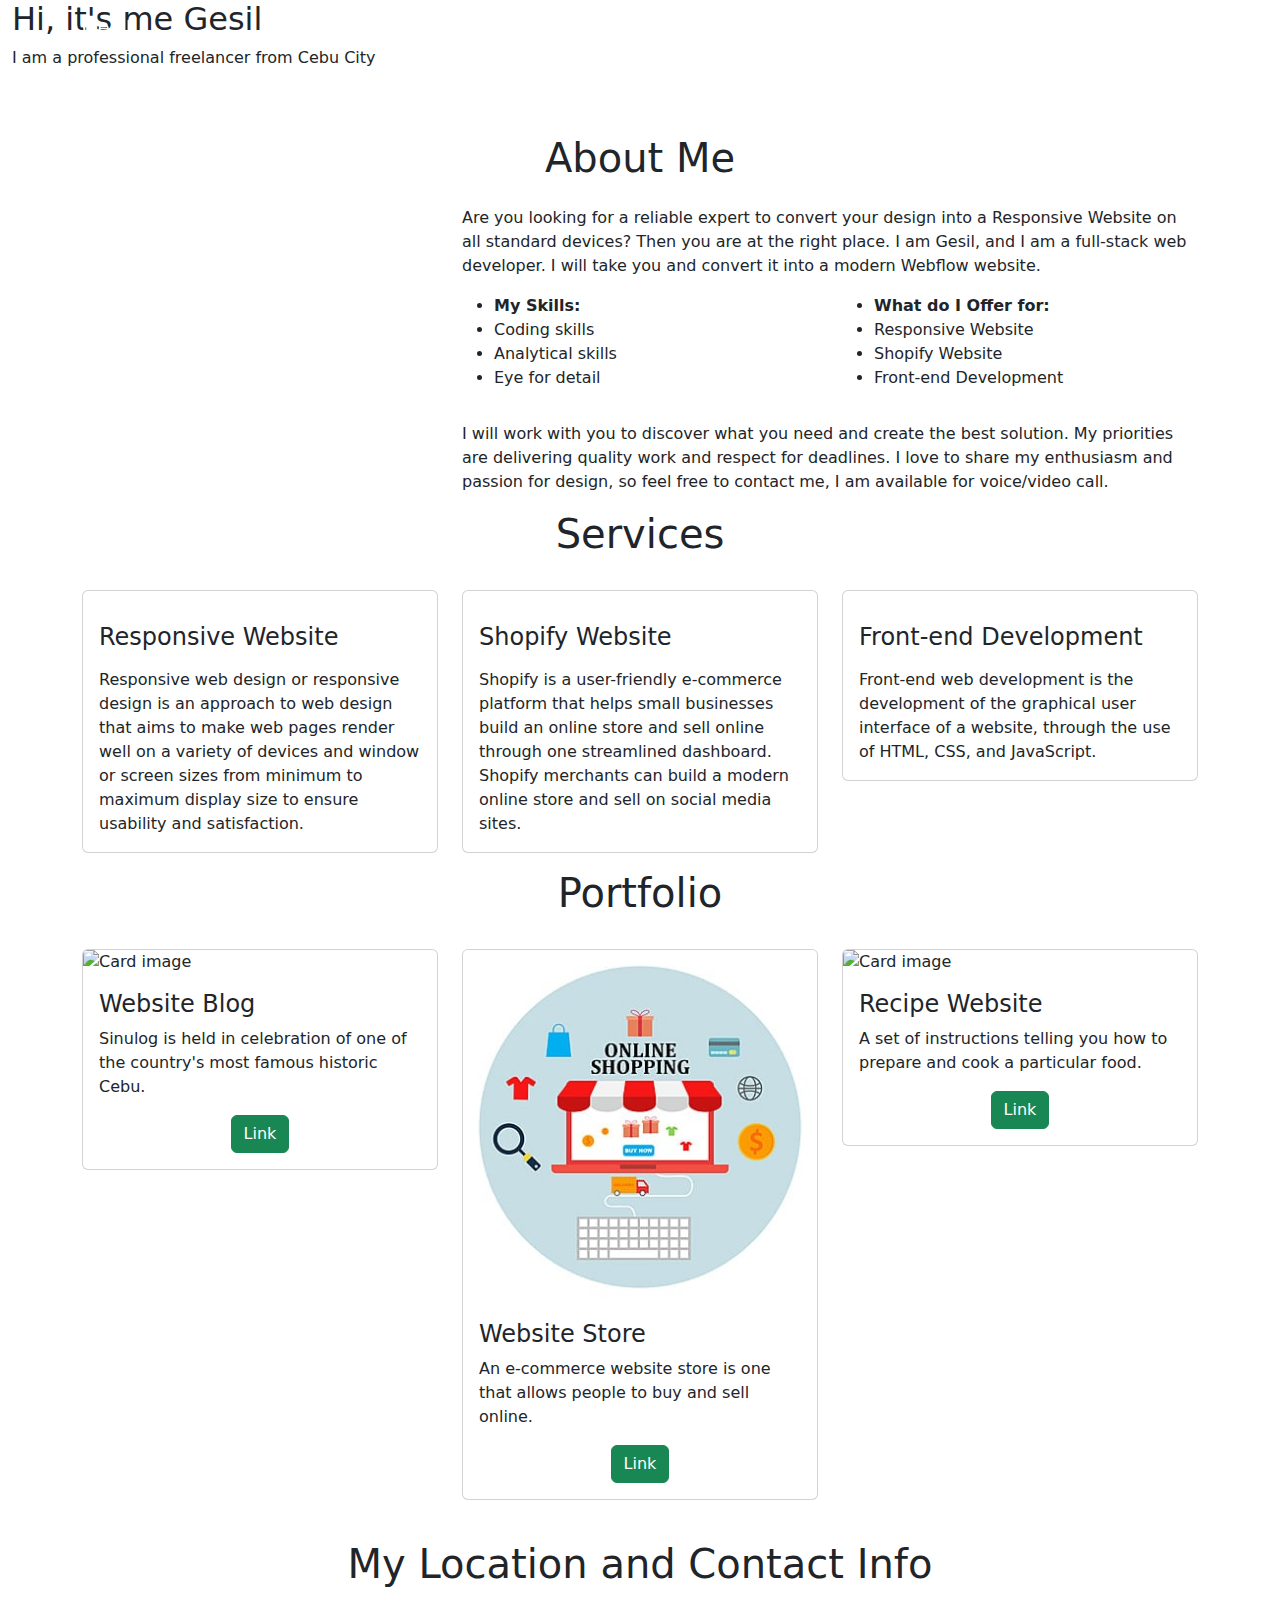
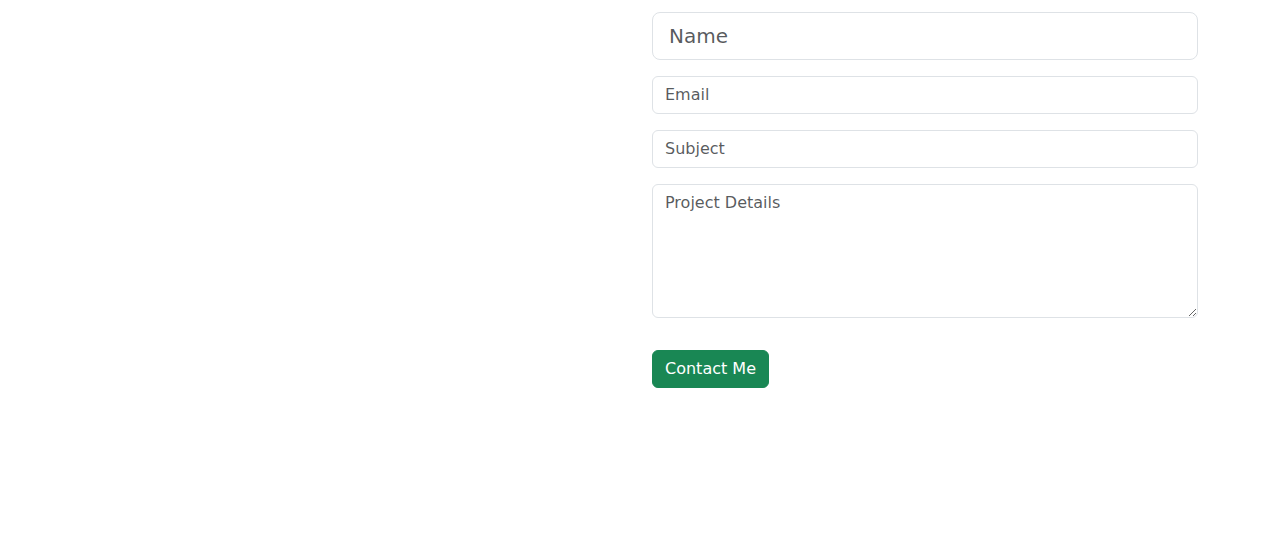
==== index.html @ 76d9db73 "<fixing portfolio section>" ====
<!DOCTYPE html>
<html lang="en">
<head>
  <title>Portfolio Website-Gesil</title>
  <meta charset="utf-8">
  <meta name="viewport" content="width=device-width, initial-scale=1">
  <!-- linking css file -->
  <link rel="stylesheet" href="portfolio_style.css">
  <!-- bootstrap CDN -->
  <link href="https://cdn.jsdelivr.net/npm/bootstrap@5.1.3/dist/css/bootstrap.min.css" rel="stylesheet">
  <script src="https://cdn.jsdelivr.net/npm/bootstrap@5.1.3/dist/js/bootstrap.bundle.min.js"></script>
  <!-- font awesome -->
  <script src="https://kit.fontawesome.com/31149d48b0.js" crossorigin="anonymous"></script>
</head>

<body>
    <!-- navbar -->
    <nav class="navbar navbar-expand-lg fixed-top navbar-dark navbarScroll">
        <div class="container">
            <a class="navbar-brand" href="#">Gesil</a>
            <button class="navbar-toggler" type="button" data-bs-toggle="collapse" data-bs-target="#navbarSupportedContent" aria-controls="navbarSupportedContent" aria-expanded="false" aria-label="Toggle navigation">
                <span class="navbar-toggler-icon"></span>
            </button>
            <div class="collapse navbar-collapse" id="navbarSupportedContent">
                <ul class="navbar-nav ms-auto">
                    <li class="nav-item active">
                        <a class="nav-link" href="#home">Home</a>
                    </li>
                    <li class="nav-item">
                        <a class="nav-link" href="#about">About Me</a>
                    </li>
                    <li class="nav-item">
                        <a class="nav-link" href="#services">Services</a>
                    </li>
                    <li class="nav-item">
                        <a class="nav-link" href="#portfolio">Portfolio</a>
                    </li>
                    <li class="nav-item">
                        <a class="nav-link" href="#contact">Contact</a>
                    </li>
                </ul>
                
            </div>
        </div>
    </nav>
    <!-- main banner -->
    <section class="bgimage" id="home">
        <div class="container-fluid">
            <div class="row">
            <div class="col-lg-12 col-md-12 col-sm-12 col-xs-12 hero-text">
                <h2 class="hero_title">Hi, it's me Gesil</h2>
                <p class="hero_desc">I am a professional freelancer from Cebu City</p>
            </div>
            </div>
        </div>
    </section>

    <!-- about section-->
    <section id="about">
        <div class="container mt-4 pt-4">
            <h1 class="text-center">About Me</h1>
            <div class="row mt-4">
                <div class="col-lg-4">
                    <img src="gradpic1.JPG" class= "gradpic1" alt="">
                </div>

                <div class="col-lg-8">
                    <p>  Are you looking for a reliable expert to convert your design into a Responsive Website on all standard devices? Then you are at the right place. I am Gesil, and I am a full-stack web developer. 
                        I will take you and convert it into a modern Webflow website.
                    </p>
                    <div class="row mt-3">
                        <div class="col-md-6">
                            <ul>
                                <b><li>My Skills:</li></b>
                                <li>Coding skills</li>
                                <li>Analytical skills</li>
                                <li>Eye for detail</li>

                            </ul>
                        </div>
                        <div class="col-md-6">
                            <ul>
                                <b><li>What do I Offer for:</li></b>
                                <li>Responsive Website</li>
                                <li>Shopify Website</li>
                                <li>Front-end Development</li>

                            </ul>
                        </div>
                    </div>
                    <div class="row mt-3">
                        <p> I will work with you to discover what you need and create the best solution. My priorities are delivering quality work and respect for deadlines.
                            I love to share my enthusiasm and passion for design, so feel free to contact me, I am available for voice/video call.
                        </p>
                    </div>
                </div>
            </div>
    </section>

    <!-- services section-->
    <section id="services">
        <div class="container">
            <h1 class="text-center">Services</h1>
            <div class="row">
                <div class="col-lg-4 mt-4">
                    <div class="card servicesText">
                        <div class="card-body">
                            <i class="fas servicesIcon fa-clock"></i>
                            <h4 class="card-title mt-3">Responsive Website</h4>
                            <p class="card-text mt-3">Responsive web design or responsive design is an approach to web design that aims to make web pages render well on a variety of devices and window or screen sizes from minimum to maximum display size to ensure usability and satisfaction.
                            </p>
                        </div>
                    </div>  
                </div>
                <div class="col-lg-4 mt-4">
                    <div class="card servicesText">
                        <div class="card-body">
                            <i class='fas servicesIcon fa-layer-group'></i>
                            <h4 class="card-title mt-3">Shopify Website</h4>
                            <p class="card-text mt-3">Shopify is a user-friendly e-commerce platform that helps small businesses build an online store and sell online through one streamlined dashboard. 
                                Shopify merchants can build a modern online store and sell on social media sites.
                            </p>
                        </div>
                    </div>  
                </div>

                <div class="col-lg-4 mt-4">
                    <div class="card servicesText">
                        <div class="card-body">
                            <i class='far servicesIcon fa-check-circle'></i>
                            <h4 class="card-title mt-3">Front-end Development</h4>
                            <p class="card-text mt-3">
                            </p>Front-end web development is the development of the graphical user interface of a website, through the use of HTML, CSS, and JavaScript.
                        </div>
                    </div>  
                </div>
            </div>
        </div>
    </section>

    <!-- portfolio section-->
    <section id="portfolio">
        <div class="container mt-3">
            <h1 class="text-center">Portfolio</h1>
            <div class="row">
                <div class="col-lg-4 mt-4">
                    <div class="card">
                        <img class="card-img-top" src="blogpic.jpg" alt="Card image" style="width:100%">
                        <div class="card-body">
                            <h4 class="card-title">Website Blog</h4>
                            <p class="card-text"> Sinulog is held in celebration of one of the country's most famous historic Cebu.</p>
                            <div class="text-center">
                                <a href="blog.html" class="btn btn-success">Link</a>
                                <a href="blog.html"></a>
                            </div>
                        </div>
                    </div>
                </div>

                <div class="col-lg-4 mt-4">
                    <div class="card portfolioContent">
                        <img class="card-img-top" src="webstore.jpg" alt="Card image" style="width:100%">
                        <div class="card-body">
                            <h4 class="card-title">Website Store</h4>
                            <p class="card-text">An e-commerce website store is one that allows people to buy and sell online.</p>
                            <div class="text-center">
                                <a href="act.html" class="btn btn-success">Link</a>
                                <a href="act.html"></a>
                            </div>
                        </div>
                    </div>
                </div>

                <div class="col-lg-4 mt-4">
                    <div class="card portfolioContent">
                        <img class="card-img-top" src="recipe.jpg" alt="Card image" style="width:100%">
                        <div class="card-body">
                            <h4 class="card-title">Recipe Website</h4>
                            <p class="card-text">A set of instructions telling you how to prepare and cook a particular food.</p>
                            <div class="text-center">
                                <a href="recipe.html" class="btn btn-success">Link</a>
                                <a href="recipe.html"></a>
                            </div>
                        </div>
                    </div>
                </div>
            </div>
            <br>
    </section>

    <!-- contact section-->
    <section id="contact">
        <div class="container mt-3 contactContent">
            <h1 class="text-center">My Location and Contact Info</h1>

            <div class="row mt-4">
                <div class="col-lg-6">
                    <!-- to edit google map goto https://www.embed-map.com type your location, generate html code and copy the html  -->
                    <div style="max-width:100%;overflow:hidden;color:red;width:500px;height:500px;">
                        <div id="embedmap-canvas" style="height:100%; width:100%;max-width:100%;">
                            <iframe style="height:100%;width:100%;border:0;" frameborder="0" src="https://www.google.com/maps/embed/v1/directions?origin=Consolacion,+Cebu,+Philippines&destination=Consolacion,+Cebu,+Philippines&key=AIzaSyBFw0Qbyq9zTFTd-tUY6dZWTgaQzuU17R8">
                            </iframe>
                        </div>
                        <a class="googlemaps-html" href="https://www.embed-map.com" id="get-data-forembedmap">https://www.embed-map.com</a>
                        <style>#embedmap-canvas img{max-width:none!important;background:none!important;font-size: inherit;font-weight:inherit;}
                        </style>
                    </div>
                </div>

                <div class="col-lg-6">
                    <!-- form fields -->
                    <form>
                        <input type="text" class="form-control form-control-lg" placeholder="Name">
                        <input type="email" class="form-control mt-3" placeholder="Email">
                        <input type="text" class="form-control mt-3" placeholder="Subject">
                        <div class="mb-3 mt-3">
                            <textarea class="form-control" rows="5" id="comment" name="text" placeholder="Project Details"></textarea>
                        </div>
                    </form>
                    <button type="button" class="btn btn-success mt-3">Contact Me</button>
                    
                </div>

            </div>
        </div>
    </section>
    <!-- footer section-->
    <footer id="footer">
        <div class="container-fluid">
            <!-- social media icons -->
            <div class="social-icons mt-4">
                <a href="https://www.facebook.com/gesil22" target="_blank"><i class="fab fa-facebook"></i></a>
                <a href="https://www.instagram.com/gesil123/" target="_blank"><i class="fab fa-instagram"></i></a>
                <a href="https://twitter.com/GesilLobiano" target="_blank"><i class="fab fa-twitter"></i></a>
                <a href="https://www.linkedin.com/in/gesil-lobiano-2572661b0/" target="_blank"><i class="fab fa-linkedin"></i></a>
            </div>
        </div>
    </footer>

    <!-- load javascript after loading all html content -->
    <script src="script/script.js"></script>

</body>

</html>
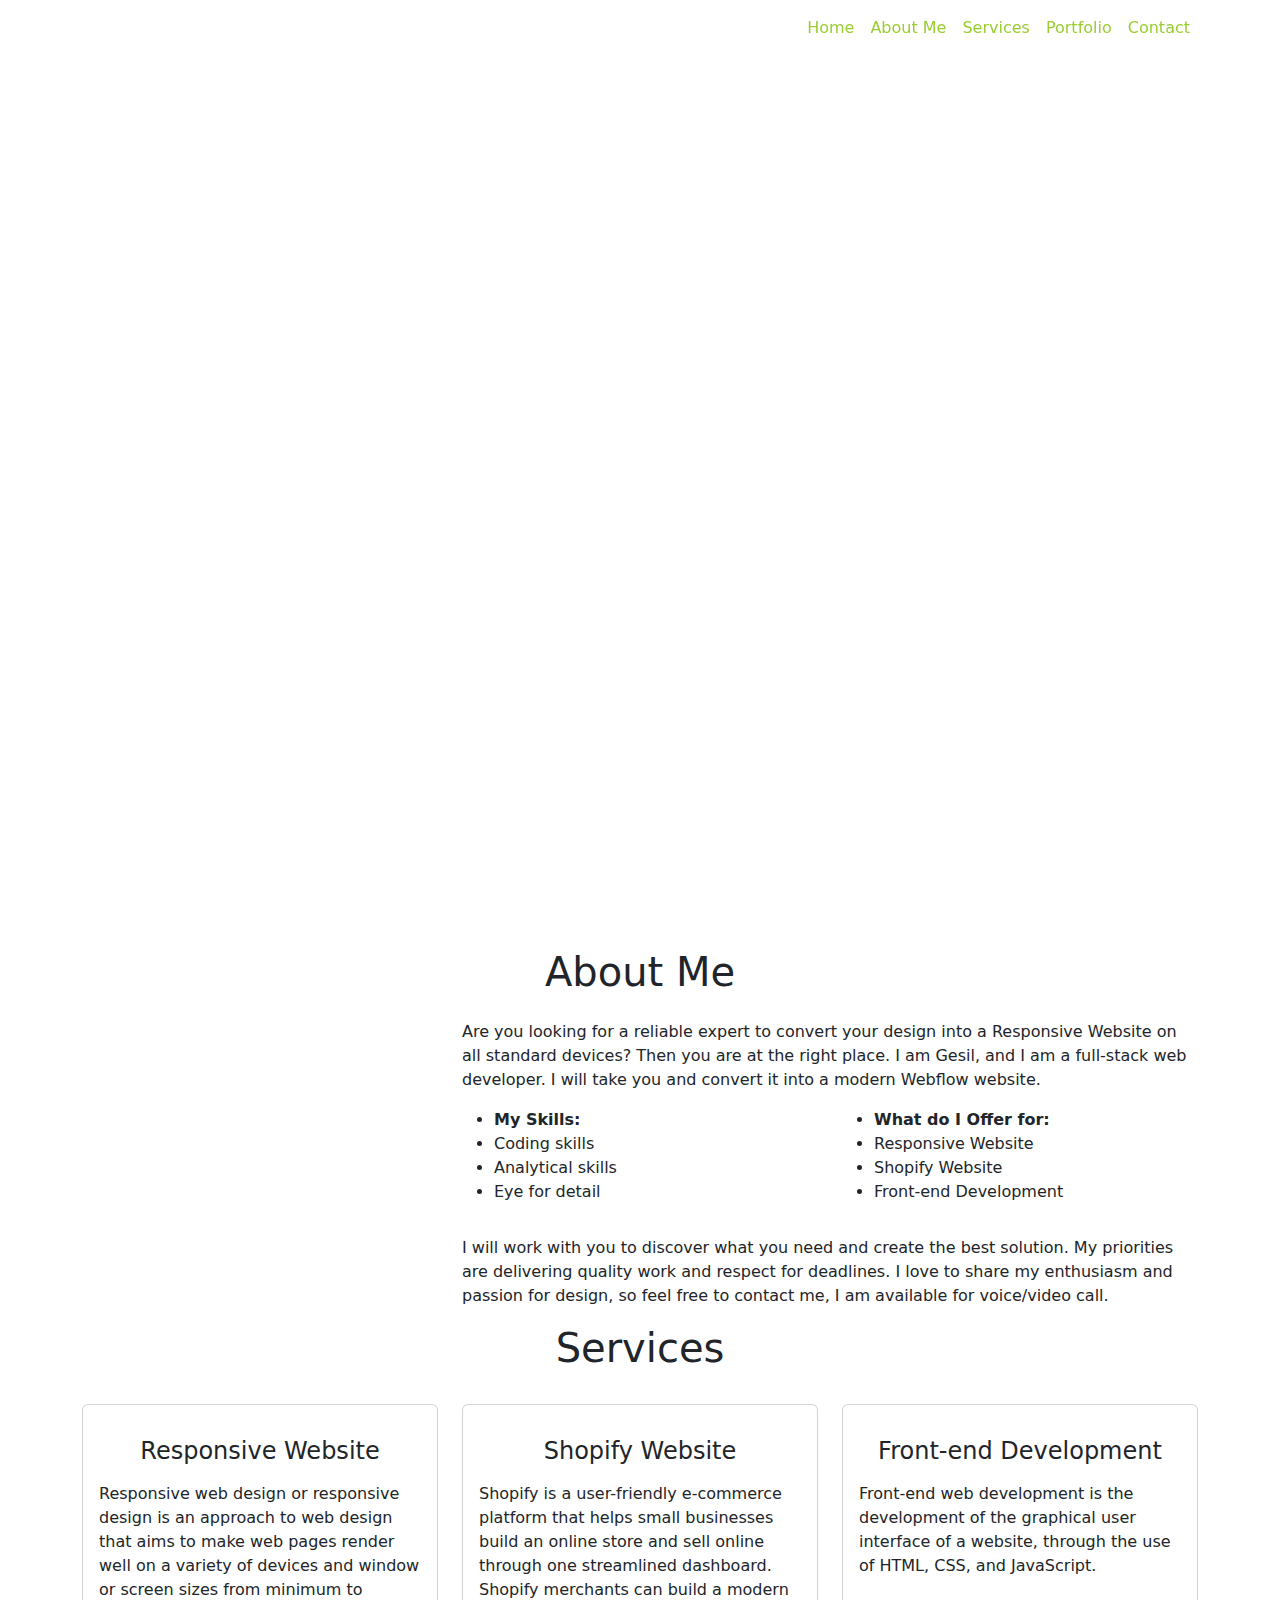
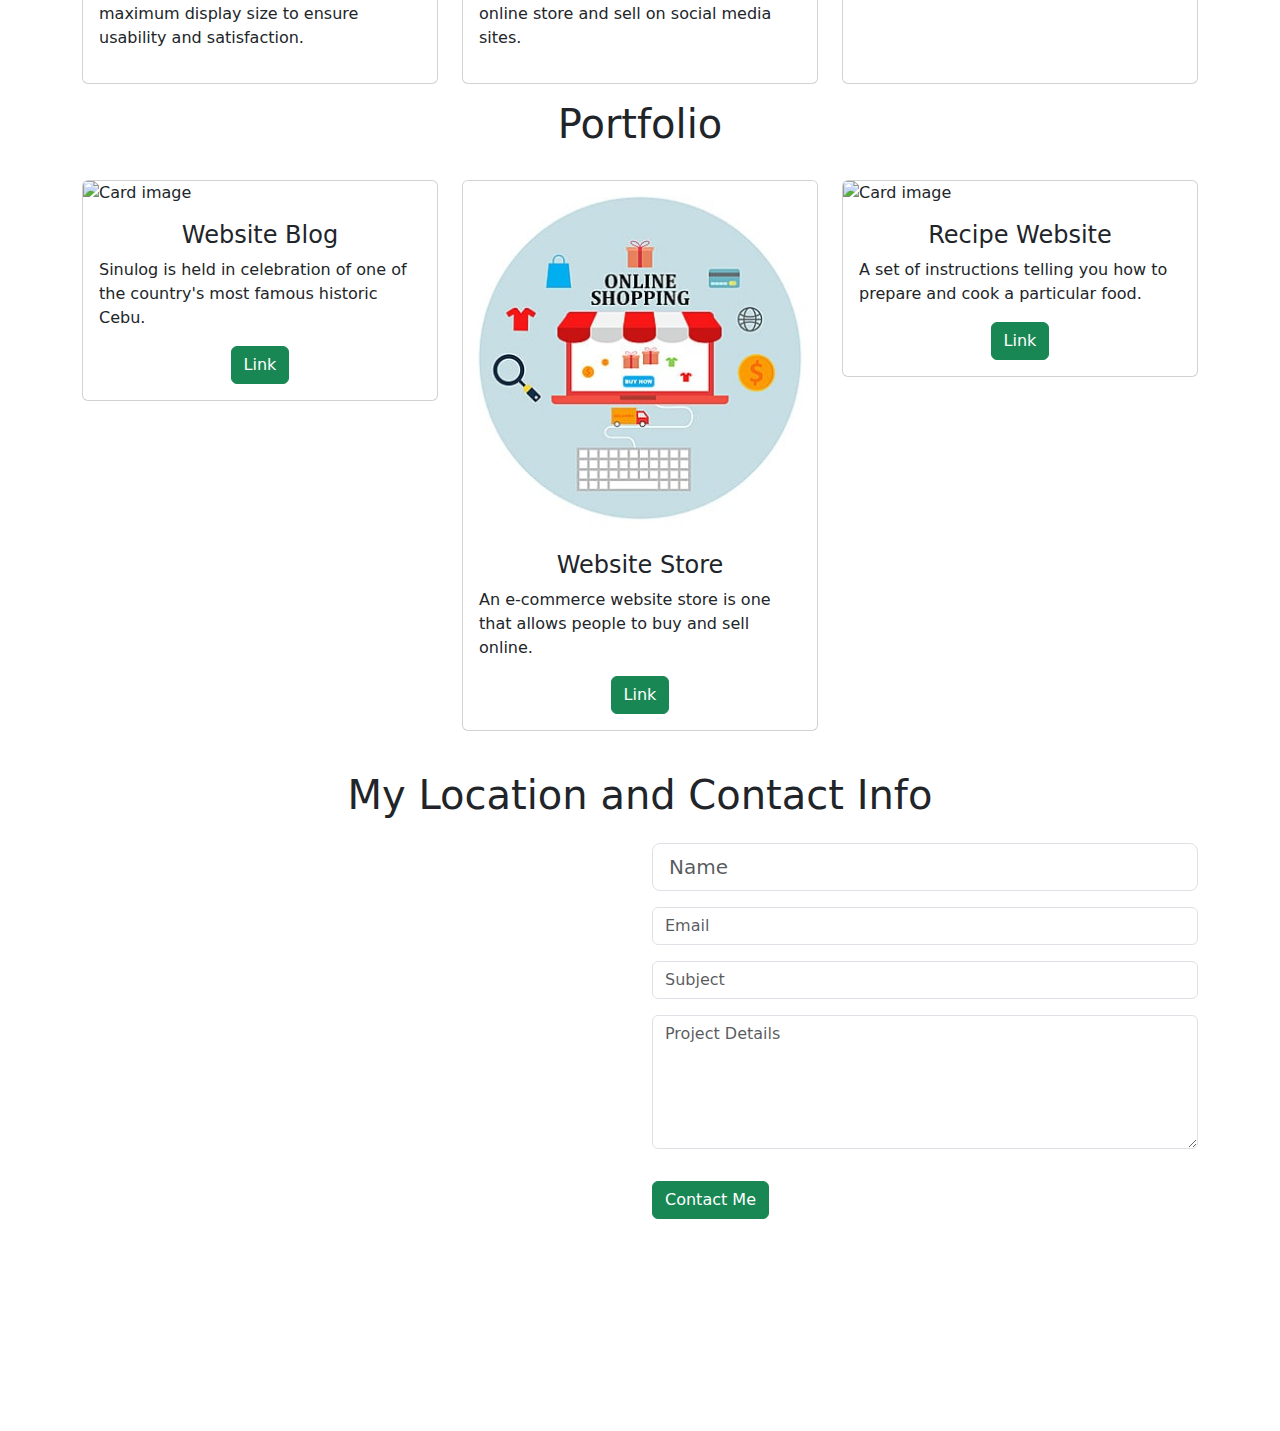
==== commit c3f23ceb: "<putting some animation on navbar section>" ====
--- a/index.html
+++ b/index.html
@@ -6,6 +6,8 @@
   <meta name="viewport" content="width=device-width, initial-scale=1">
   <!-- linking css file -->
   <link rel="stylesheet" href="portfolio_style.css">
+  <!--animate css-->
+  <link rel="stylesheet" href="https://cdnjs.cloudflare.com/ajax/libs/animate.css/4.1.1/animate.min.css" integrity="sha512-c42qTSw/wPZ3/5LBzD+Bw5f7bSF2oxou6wEb+I/lqeaKV5FDIfMvvRp772y4jcJLKuGUOpbJMdg/BTl50fJYAw==" crossorigin="anonymous" referrerpolicy="no-referrer" />
   <!-- bootstrap CDN -->
   <link href="https://cdn.jsdelivr.net/npm/bootstrap@5.1.3/dist/css/bootstrap.min.css" rel="stylesheet">
   <script src="https://cdn.jsdelivr.net/npm/bootstrap@5.1.3/dist/js/bootstrap.bundle.min.js"></script>
@@ -17,14 +19,14 @@
     <!-- navbar -->
     <nav class="navbar navbar-expand-lg fixed-top navbar-dark navbarScroll">
         <div class="container">
-            <a class="navbar-brand" href="#">Gesil</a>
+            <a class="navbar-brand animate__animated animate__bounce" href="#">Gesil</a>
             <button class="navbar-toggler" type="button" data-bs-toggle="collapse" data-bs-target="#navbarSupportedContent" aria-controls="navbarSupportedContent" aria-expanded="false" aria-label="Toggle navigation">
                 <span class="navbar-toggler-icon"></span>
             </button>
             <div class="collapse navbar-collapse" id="navbarSupportedContent">
                 <ul class="navbar-nav ms-auto">
                     <li class="nav-item active">
-                        <a class="nav-link" href="#home">Home</a>
+                        <a class="nav-link"  href="#home">Home</a>
                     </li>
                     <li class="nav-item">
                         <a class="nav-link" href="#about">About Me</a>
--- a/portfolio_style.css
+++ b/portfolio_style.css
@@ -0,0 +1,100 @@
+/* display background color black on navbar scroll */
+.navbarScroll.navbarDark {
+    background-color: black;
+}
+
+.navbar-toggler {
+    border-color: yellowgreen !important;
+}
+
+.nav-link {
+    color: yellowgreen !important;
+}
+
+/* hero background image */
+.bgimage {
+    height:100vh;
+    background: url('webanner.jpg');
+    background-size:cover;
+    position:relative;
+}
+
+/* text css above hero image*/
+.hero_title {
+    font-size: 4.5rem;
+}
+
+.hero_desc {
+    font-size: 2rem;
+}
+
+.hero-text {
+    text-align: center;
+    position: absolute;
+    top: 50%;
+    left: 50%;
+    transform: translate(-50%, -50%);
+    color: white;
+}
+
+/* spacing on all sections */
+/* #about, #services, #portfolio, #contact {
+    margin-top: 4rem;
+    padding-top: 4rem;
+} */
+#contact {
+    padding-bottom: 4rem;
+}
+
+/* about section image css */
+.imageAboutPage {
+    width: 100%;
+}
+
+/* services section css */
+.servicesText.card {
+    height: 280px;
+    cursor: pointer;
+  }
+
+.servicesIcon {
+    font-size: 36px;
+    text-align: center;
+    width: 100%;
+}
+
+.card-title {
+    text-align: center;
+}
+
+.card:hover .servicesIcon {
+    color: #008000;
+}
+
+.servicesText:hover {
+    border: 1px solid #008000;
+}
+
+/* social media icons styling */
+.social-icons {
+    font-size: 36px;
+    cursor: pointer;
+}
+
+.gradpic1 {
+    width: 100%;
+}
+
+.fa-facebook:hover,.fa-instagram:hover,.fa-twitter:hover,.fa-linkedin:hover,.fa-twitch:hover {
+    color: #008000;
+}
+
+.fab {
+    color: #000000;
+}
+
+/* footer styling */
+#footer {
+    background-color: orange;
+    text-align: center;
+}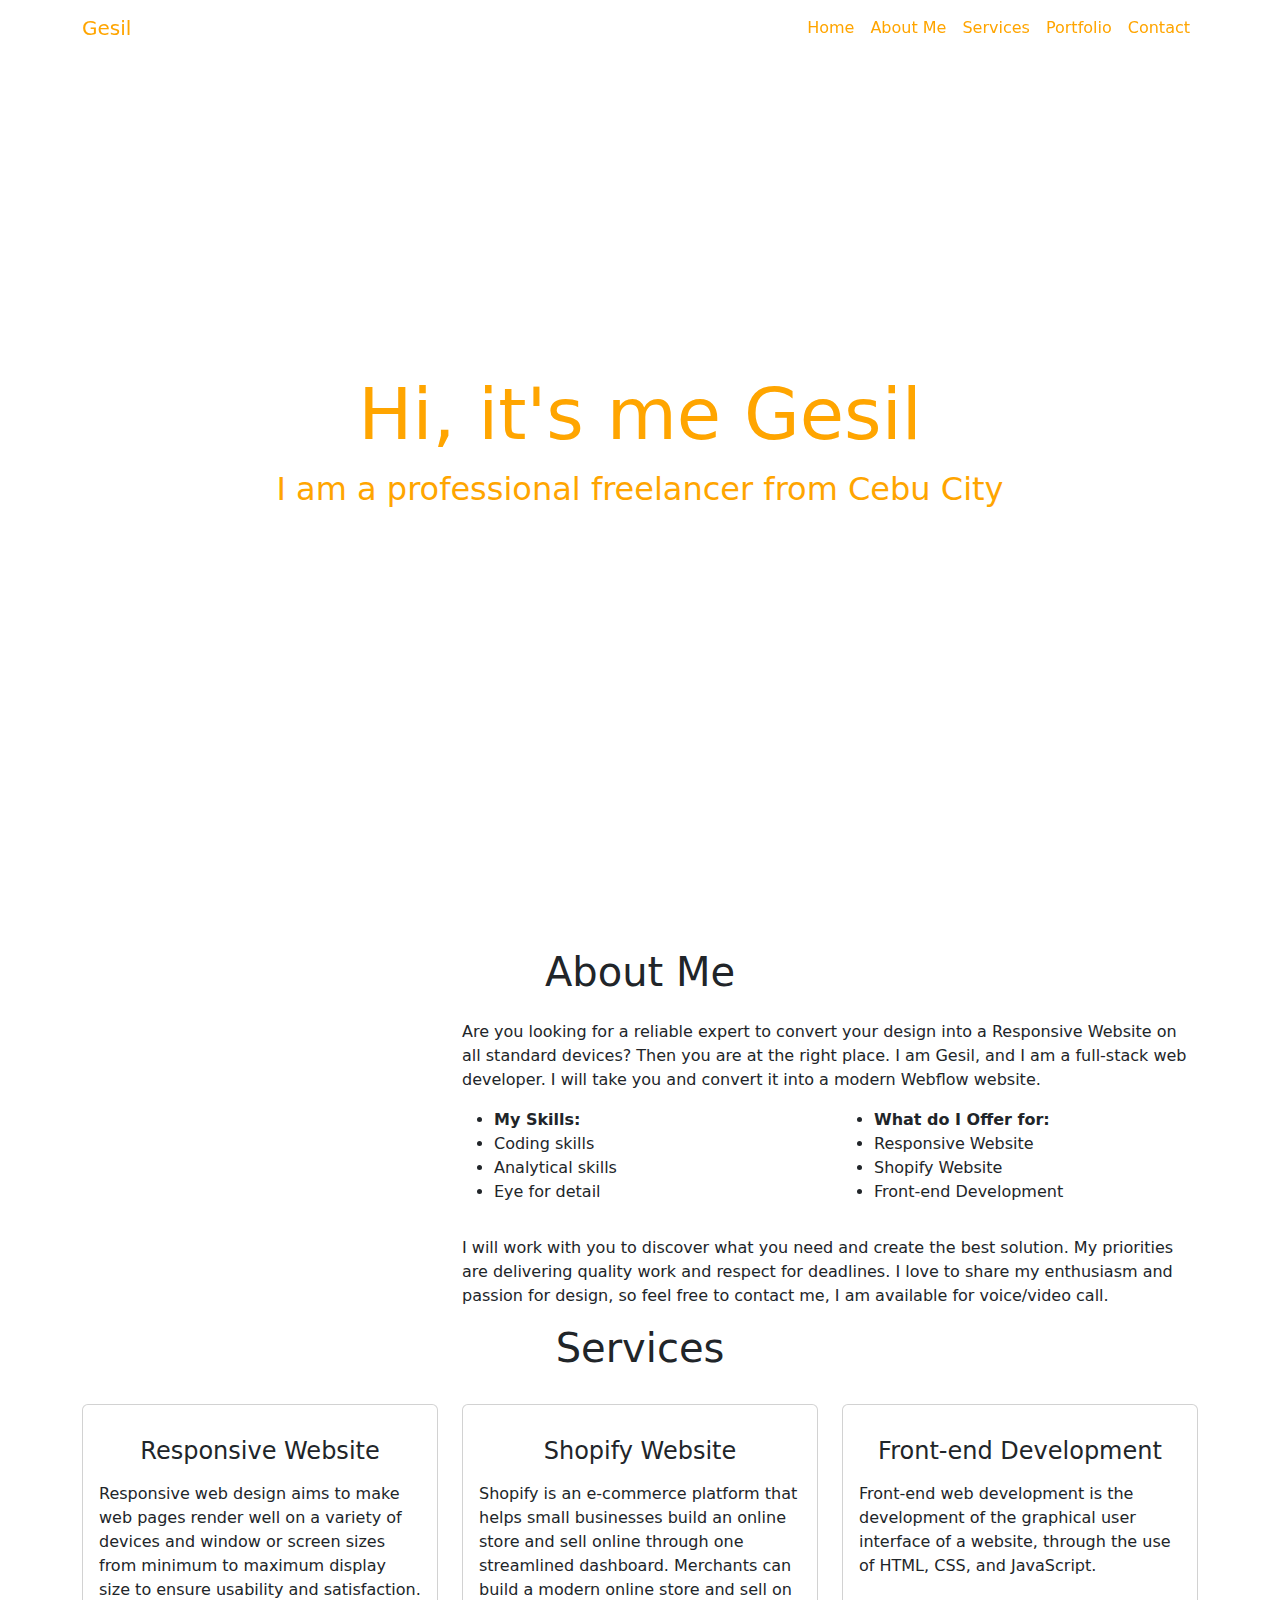
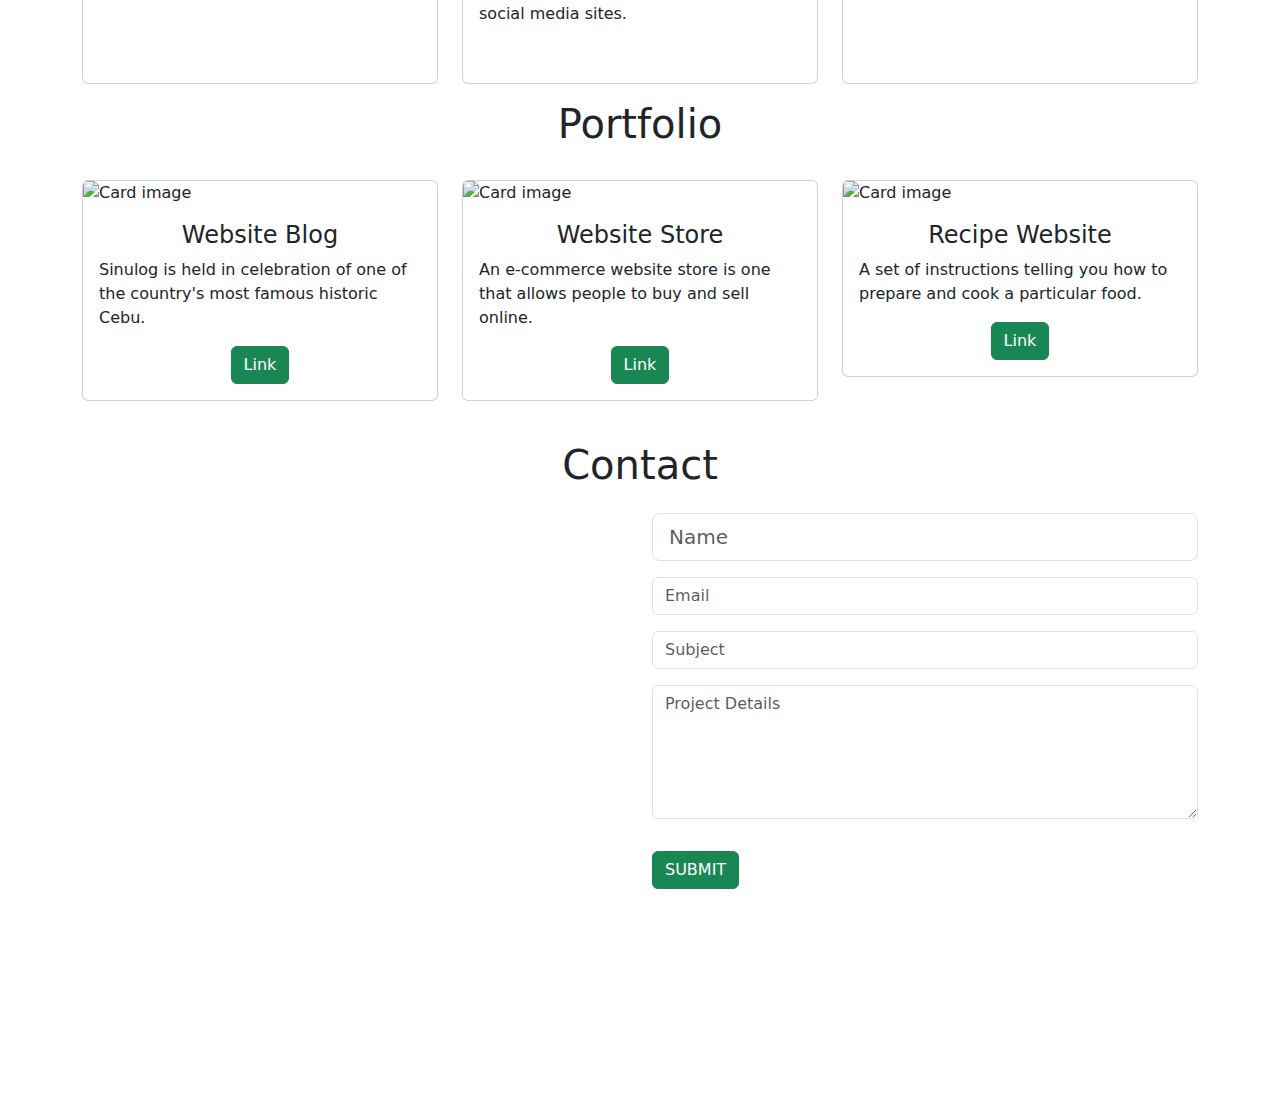
==== commit 2ce0a79b: "deleting some text on service section" ====
--- a/index.html
+++ b/index.html
@@ -19,7 +19,7 @@
     <!-- navbar -->
     <nav class="navbar navbar-expand-lg fixed-top navbar-dark navbarScroll">
         <div class="container">
-            <a class="navbar-brand animate__animated animate__bounce" href="#">Gesil</a>
+            <a class="navbar-brand animate__animated animate__heartBeat" href="#">Gesil</a>
             <button class="navbar-toggler" type="button" data-bs-toggle="collapse" data-bs-target="#navbarSupportedContent" aria-controls="navbarSupportedContent" aria-expanded="false" aria-label="Toggle navigation">
                 <span class="navbar-toggler-icon"></span>
             </button>
@@ -50,8 +50,8 @@
         <div class="container-fluid">
             <div class="row">
             <div class="col-lg-12 col-md-12 col-sm-12 col-xs-12 hero-text">
-                <h2 class="hero_title">Hi, it's me Gesil</h2>
-                <p class="hero_desc">I am a professional freelancer from Cebu City</p>
+                <h2 class="hero_title animate__animated animate__slideInRight">Hi, it's me Gesil</h2>
+                <p class="hero_desc animate__animated animate__slideInLeft">I am a professional freelancer from Cebu City</p>
             </div>
             </div>
         </div>
@@ -109,7 +109,7 @@
                         <div class="card-body">
                             <i class="fas servicesIcon fa-clock"></i>
                             <h4 class="card-title mt-3">Responsive Website</h4>
-                            <p class="card-text mt-3">Responsive web design or responsive design is an approach to web design that aims to make web pages render well on a variety of devices and window or screen sizes from minimum to maximum display size to ensure usability and satisfaction.
+                            <p class="card-text mt-3">Responsive web design aims to make web pages render well on a variety of devices and window or screen sizes from minimum to maximum display size to ensure usability and satisfaction.
                             </p>
                         </div>
                     </div>  
@@ -119,13 +119,12 @@
                         <div class="card-body">
                             <i class='fas servicesIcon fa-layer-group'></i>
                             <h4 class="card-title mt-3">Shopify Website</h4>
-                            <p class="card-text mt-3">Shopify is a user-friendly e-commerce platform that helps small businesses build an online store and sell online through one streamlined dashboard. 
-                                Shopify merchants can build a modern online store and sell on social media sites.
+                            <p class="card-text mt-3">Shopify is an e-commerce platform that helps small businesses build an online store and sell online through one streamlined dashboard. 
+                                Merchants can build a modern online store and sell on social media sites.
                             </p>
                         </div>
                     </div>  
                 </div>
-
                 <div class="col-lg-4 mt-4">
                     <div class="card servicesText">
                         <div class="card-body">
@@ -161,7 +160,7 @@
 
                 <div class="col-lg-4 mt-4">
                     <div class="card portfolioContent">
-                        <img class="card-img-top" src="webstore.jpg" alt="Card image" style="width:100%">
+                        <img class="card-img-top" src="store.jpg" alt="Card image" style="width:100%">
                         <div class="card-body">
                             <h4 class="card-title">Website Store</h4>
                             <p class="card-text">An e-commerce website store is one that allows people to buy and sell online.</p>
@@ -193,7 +192,7 @@
     <!-- contact section-->
     <section id="contact">
         <div class="container mt-3 contactContent">
-            <h1 class="text-center">My Location and Contact Info</h1>
+            <h1 class="text-center">Contact</h1>
 
             <div class="row mt-4">
                 <div class="col-lg-6">
@@ -219,7 +218,7 @@
                             <textarea class="form-control" rows="5" id="comment" name="text" placeholder="Project Details"></textarea>
                         </div>
                     </form>
-                    <button type="button" class="btn btn-success mt-3">Contact Me</button>
+                    <button type="button" class="btn btn-success mt-3">SUBMIT</button>
                     
                 </div>
 
--- a/portfolio_style.css
+++ b/portfolio_style.css
@@ -3,12 +3,16 @@
     background-color: black;
 }
 
+.navbar-brand {
+    color: orange !important;
+}
+
 .navbar-toggler {
-    border-color: yellowgreen !important;
+    border-color: orange !important;
 }
 
 .nav-link {
-    color: yellowgreen !important;
+    color: orange !important;
 }
 
 /* hero background image */
@@ -16,7 +20,6 @@
     height:100vh;
     background: url('webanner.jpg');
     background-size:cover;
-    position:relative;
 }
 
 /* text css above hero image*/
@@ -34,7 +37,7 @@
     top: 50%;
     left: 50%;
     transform: translate(-50%, -50%);
-    color: white;
+    color: orange;
 }
 
 /* spacing on all sections */
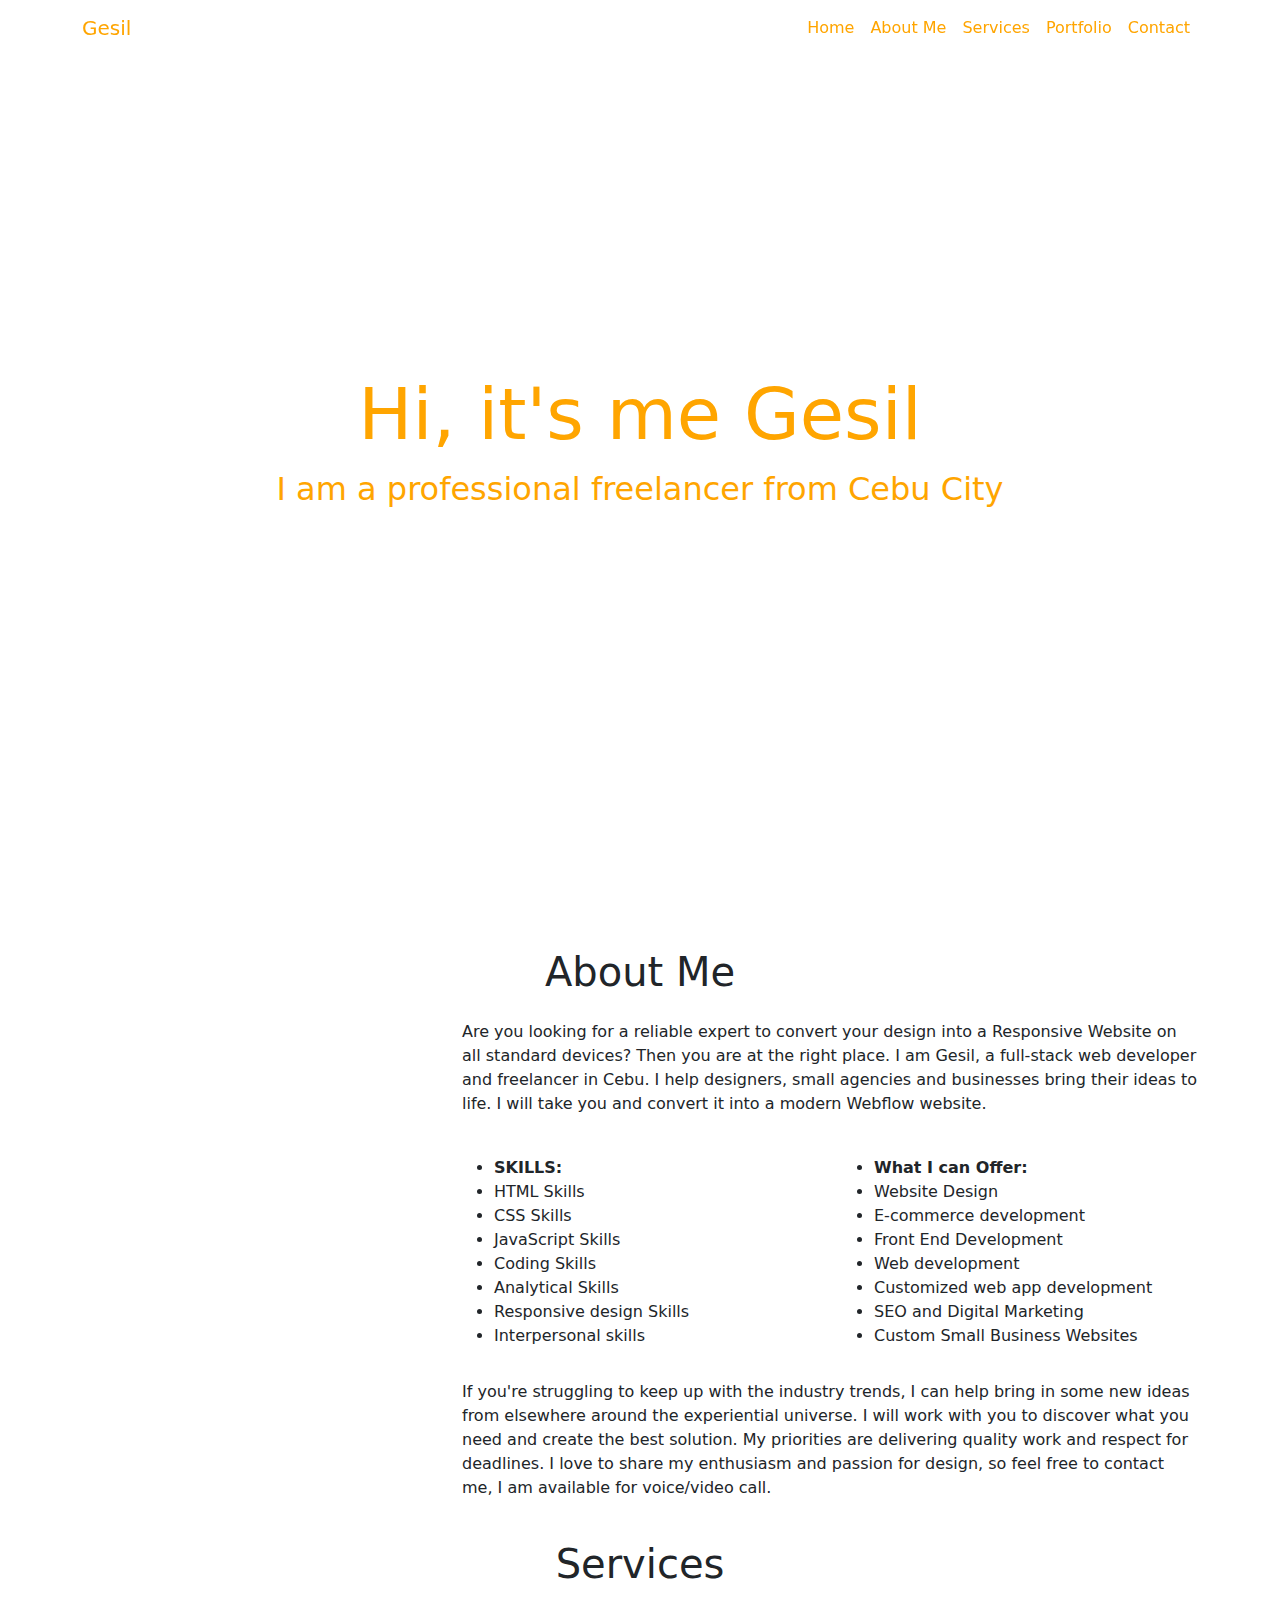
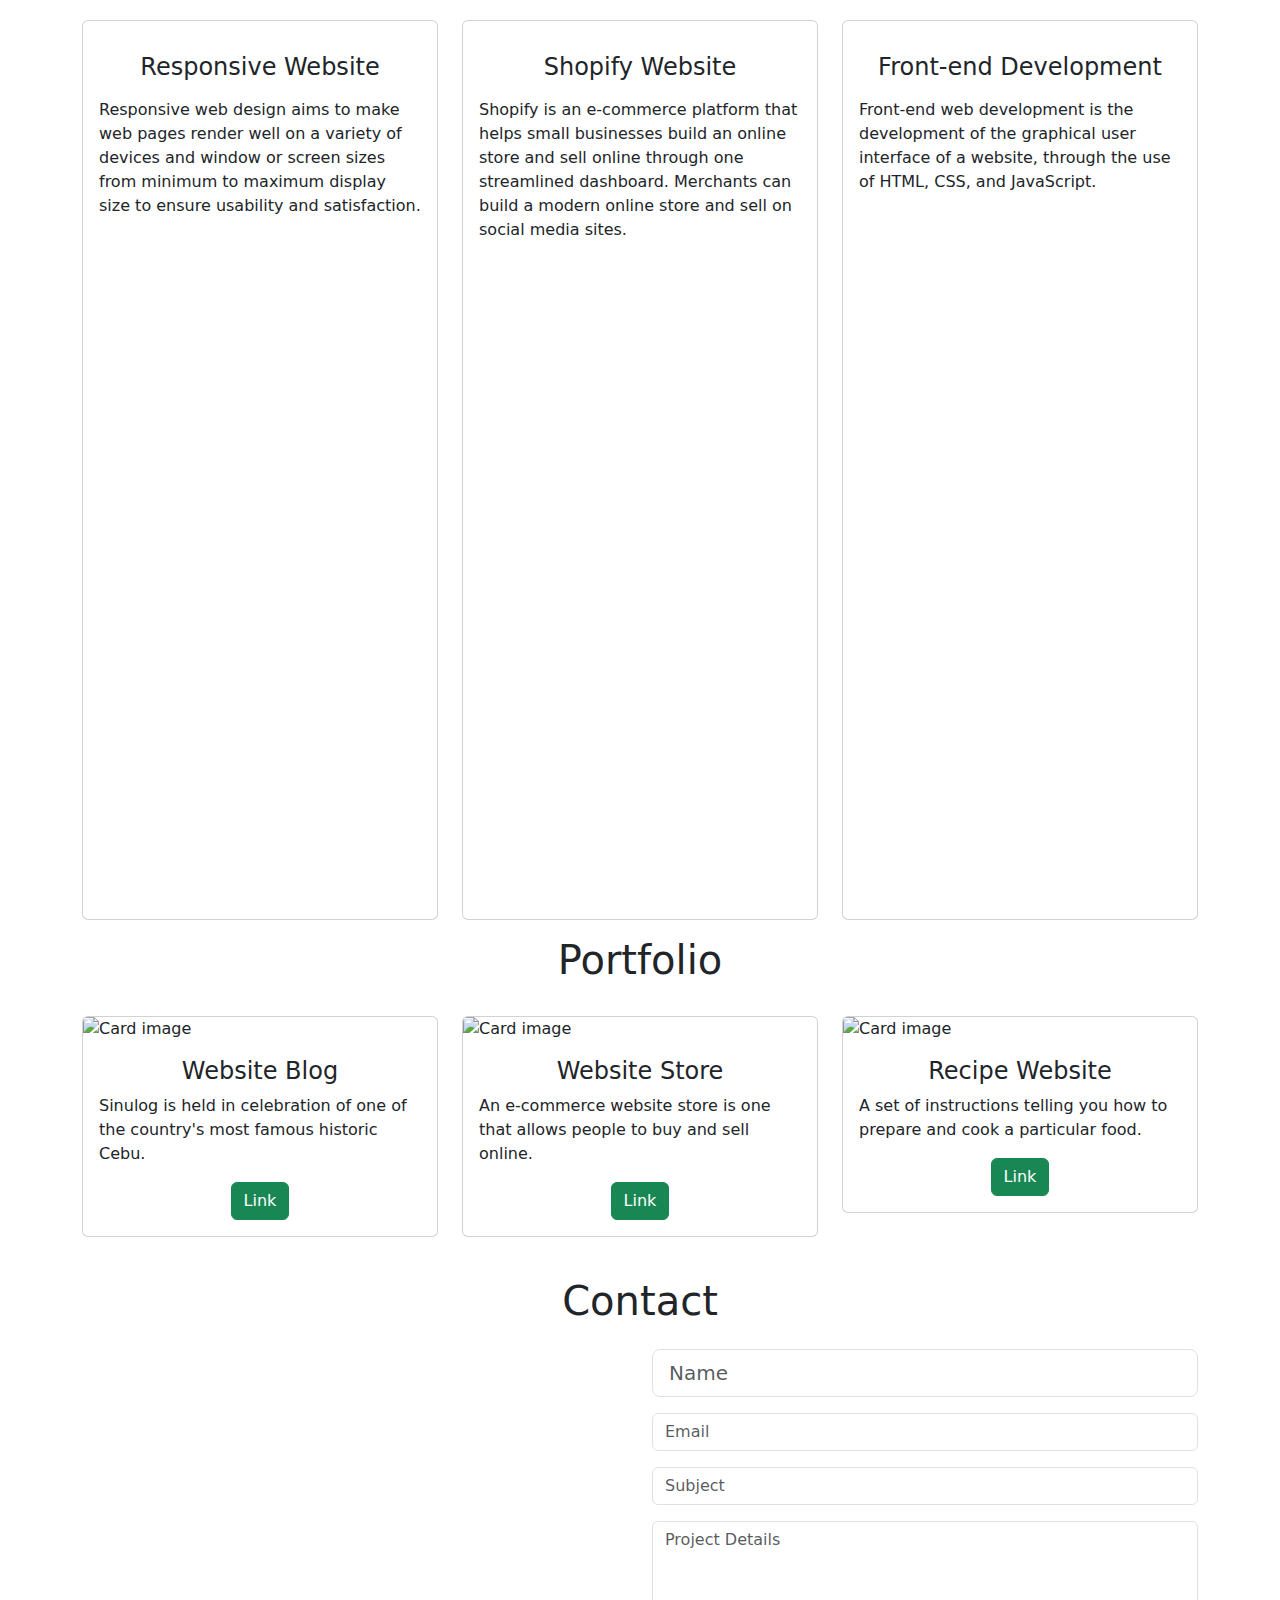
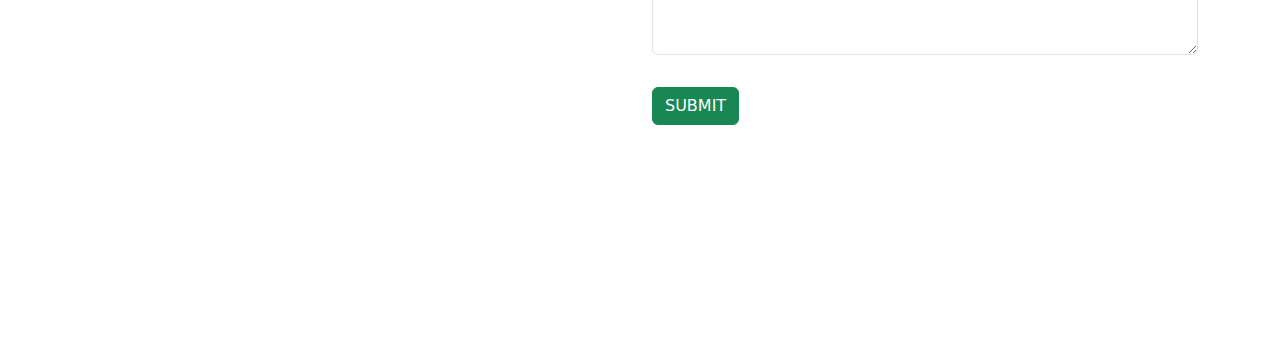
==== commit 2364fe71: "adding and deleting on about section" ====
--- a/index.html
+++ b/index.html
@@ -45,6 +45,7 @@
             </div>
         </div>
     </nav>
+
     <!-- main banner -->
     <section class="bgimage" id="home">
         <div class="container-fluid">
@@ -67,38 +68,54 @@
                 </div>
 
                 <div class="col-lg-8">
-                    <p>  Are you looking for a reliable expert to convert your design into a Responsive Website on all standard devices? Then you are at the right place. I am Gesil, and I am a full-stack web developer. 
+                    <p>  Are you looking for a reliable expert to convert your design into a Responsive Website on all standard devices? Then you are at the right place. I am Gesil, a full-stack web developer and freelancer in Cebu. I help designers, small agencies and businesses bring their ideas to life.
                         I will take you and convert it into a modern Webflow website.
                     </p>
                     <div class="row mt-3">
                         <div class="col-md-6">
                             <ul>
-                                <b><li>My Skills:</li></b>
-                                <li>Coding skills</li>
-                                <li>Analytical skills</li>
-                                <li>Eye for detail</li>
+                                <br>
+                                <b><li>SKILLS:</li></b>
+                                <li>HTML Skills</li>
+                                <li>CSS Skills</li>
+                                <li>JavaScript Skills</li>
+                                <li>Coding Skills</li>
+                                <li>Analytical Skills</li>
+                                <li>Responsive design Skills</li>
+                                <li>Interpersonal skills</li>
+
 
                             </ul>
                         </div>
                         <div class="col-md-6">
                             <ul>
-                                <b><li>What do I Offer for:</li></b>
-                                <li>Responsive Website</li>
-                                <li>Shopify Website</li>
-                                <li>Front-end Development</li>
+                                <br>
+                                <b><li>What I can Offer:</li></b>
+                                <li>Website Design</li>
+                                <li>E-commerce development</li>
+                                <li>Front End Development</li>
+                                <li>Web development</li>
+                                <li>Customized web app development</li>
+                                <li>SEO and Digital Marketing</li>
+                                <li>Custom Small Business Websites</li>
+
+
 
                             </ul>
                         </div>
                     </div>
                     <div class="row mt-3">
-                        <p> I will work with you to discover what you need and create the best solution. My priorities are delivering quality work and respect for deadlines.
-                            I love to share my enthusiasm and passion for design, so feel free to contact me, I am available for voice/video call.
+                        <p> If you're struggling to keep up with the industry trends, I can help bring in some new ideas from elsewhere around the experiential universe. I will work with you to discover what you need and create the best solution. My priorities are delivering quality work and respect for deadlines.
+                            I love to share my enthusiasm and passion for design, so feel free to contact me,
+                            I am available for voice/video call.
+                            
                         </p>
                     </div>
                 </div>
             </div>
     </section>
-
+    <br>
+    
     <!-- services section-->
     <section id="services">
         <div class="container">
@@ -138,6 +155,7 @@
             </div>
         </div>
     </section>
+    
 
     <!-- portfolio section-->
     <section id="portfolio">
--- a/portfolio_style.css
+++ b/portfolio_style.css
@@ -51,14 +51,16 @@
 
 /* about section image css */
 .imageAboutPage {
+    height: 100vh;
     width: 100%;
 }
 
 /* services section css */
 .servicesText.card {
     height: 280px;
+    height: 100vh;
     cursor: pointer;
-  }
+}
 
 .servicesIcon {
     font-size: 36px;
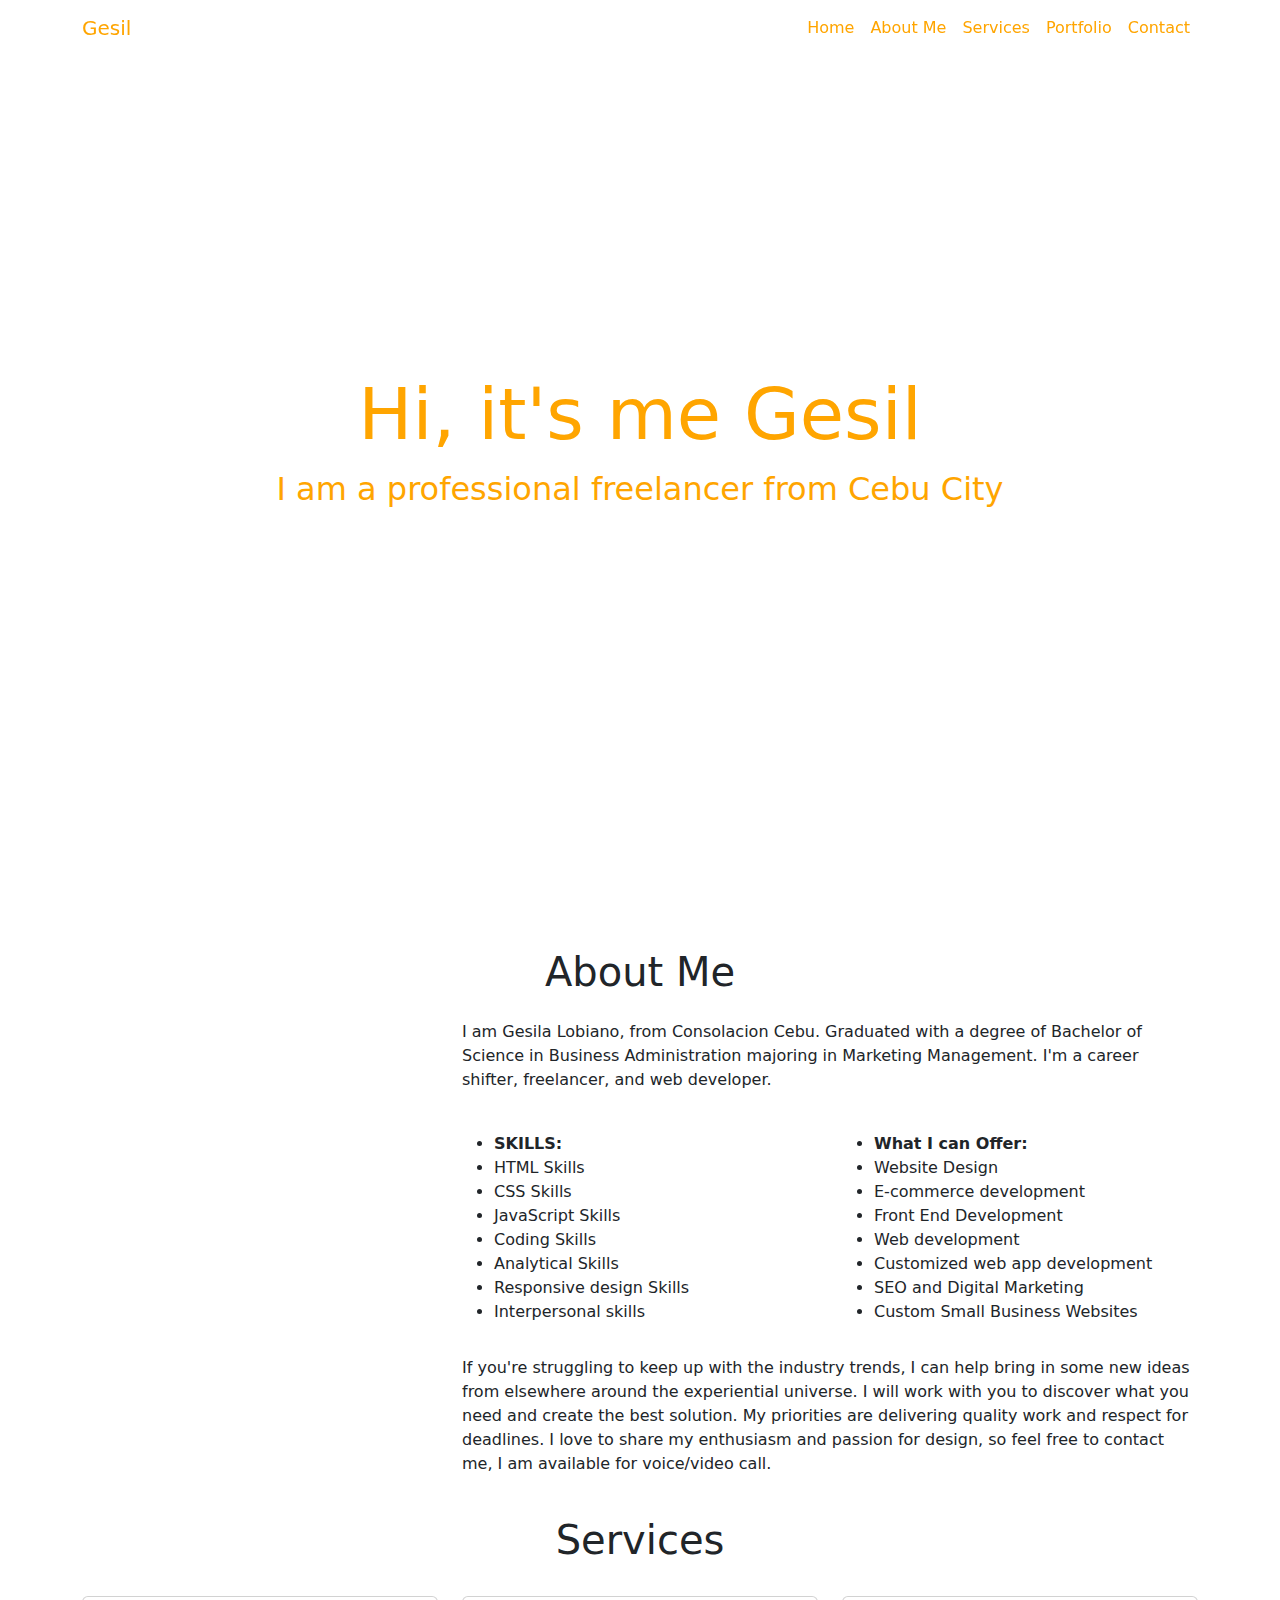
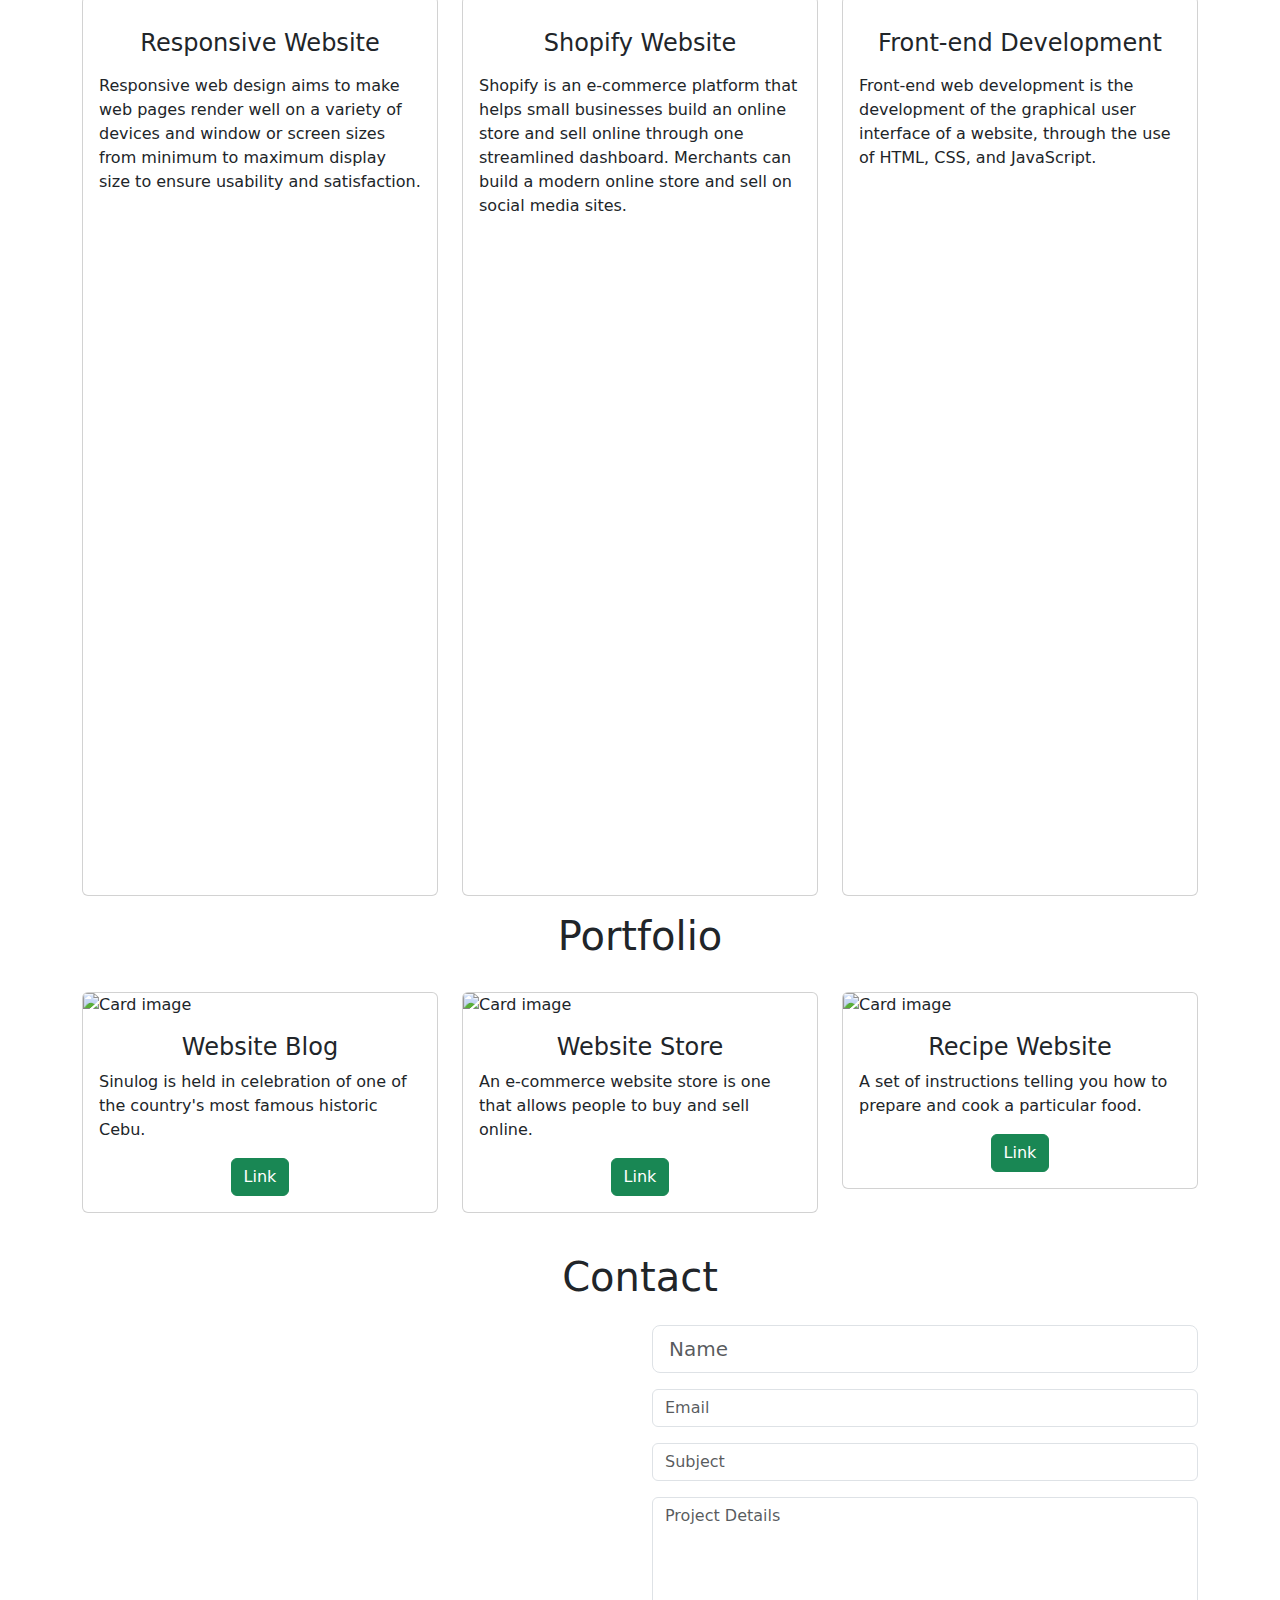
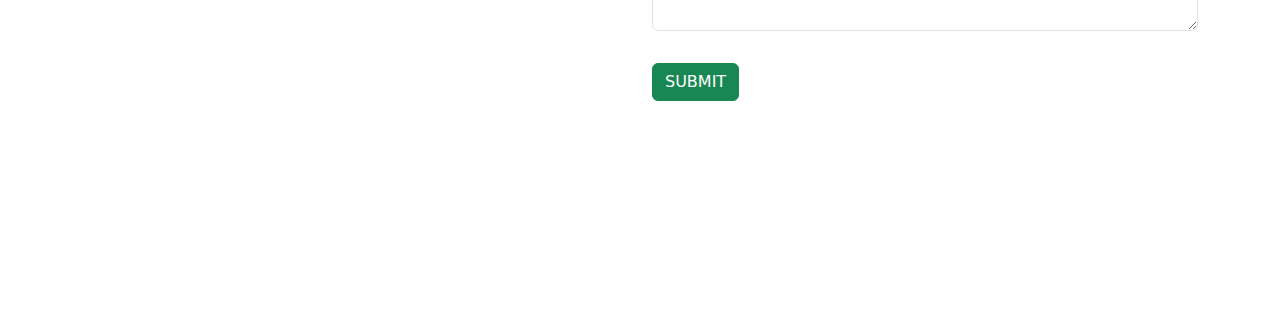
==== commit 8979fd84: "changing paragraph in about section" ====
--- a/index.html
+++ b/index.html
@@ -68,8 +68,7 @@
                 </div>
 
                 <div class="col-lg-8">
-                    <p>  Are you looking for a reliable expert to convert your design into a Responsive Website on all standard devices? Then you are at the right place. I am Gesil, a full-stack web developer and freelancer in Cebu. I help designers, small agencies and businesses bring their ideas to life.
-                        I will take you and convert it into a modern Webflow website.
+                    <p> I am Gesila Lobiano, from Consolacion Cebu. Graduated with a degree of Bachelor of Science in Business Administration majoring in Marketing Management. I'm a career shifter, freelancer, and web developer.
                     </p>
                     <div class="row mt-3">
                         <div class="col-md-6">
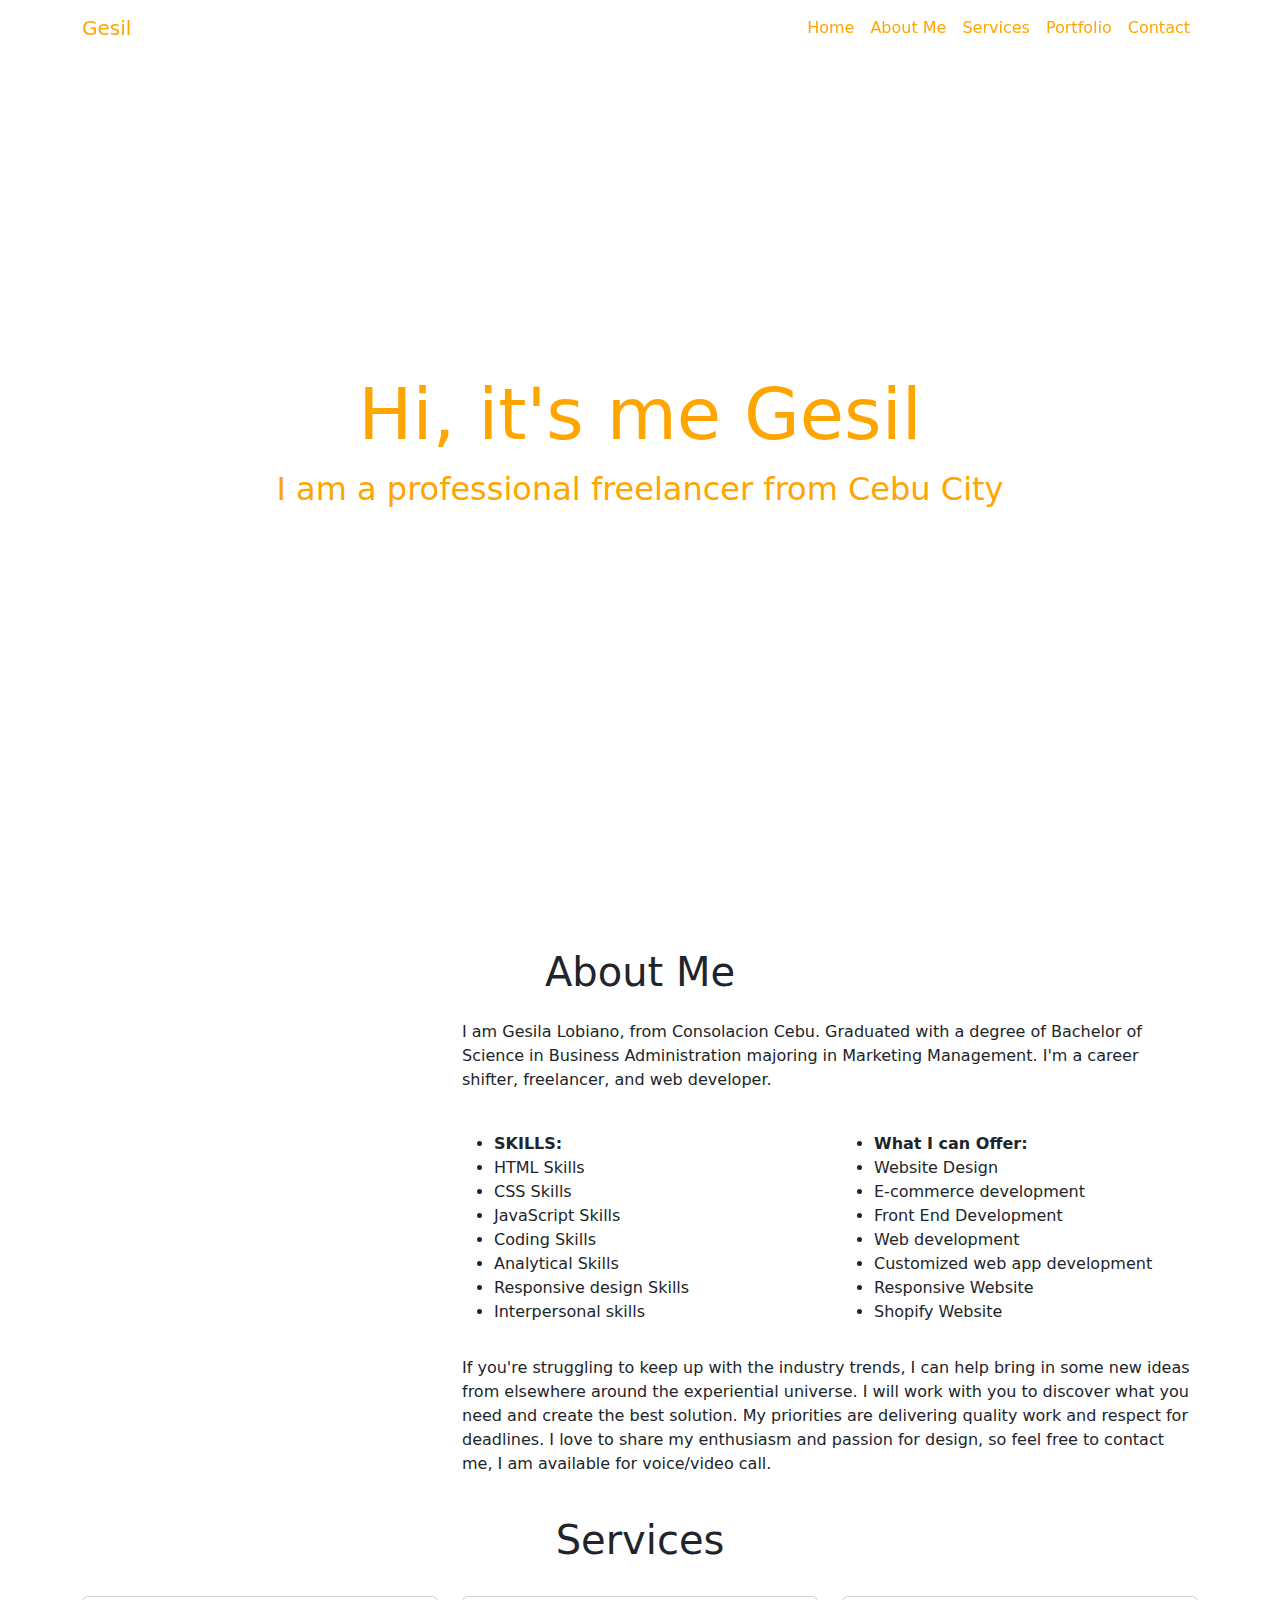
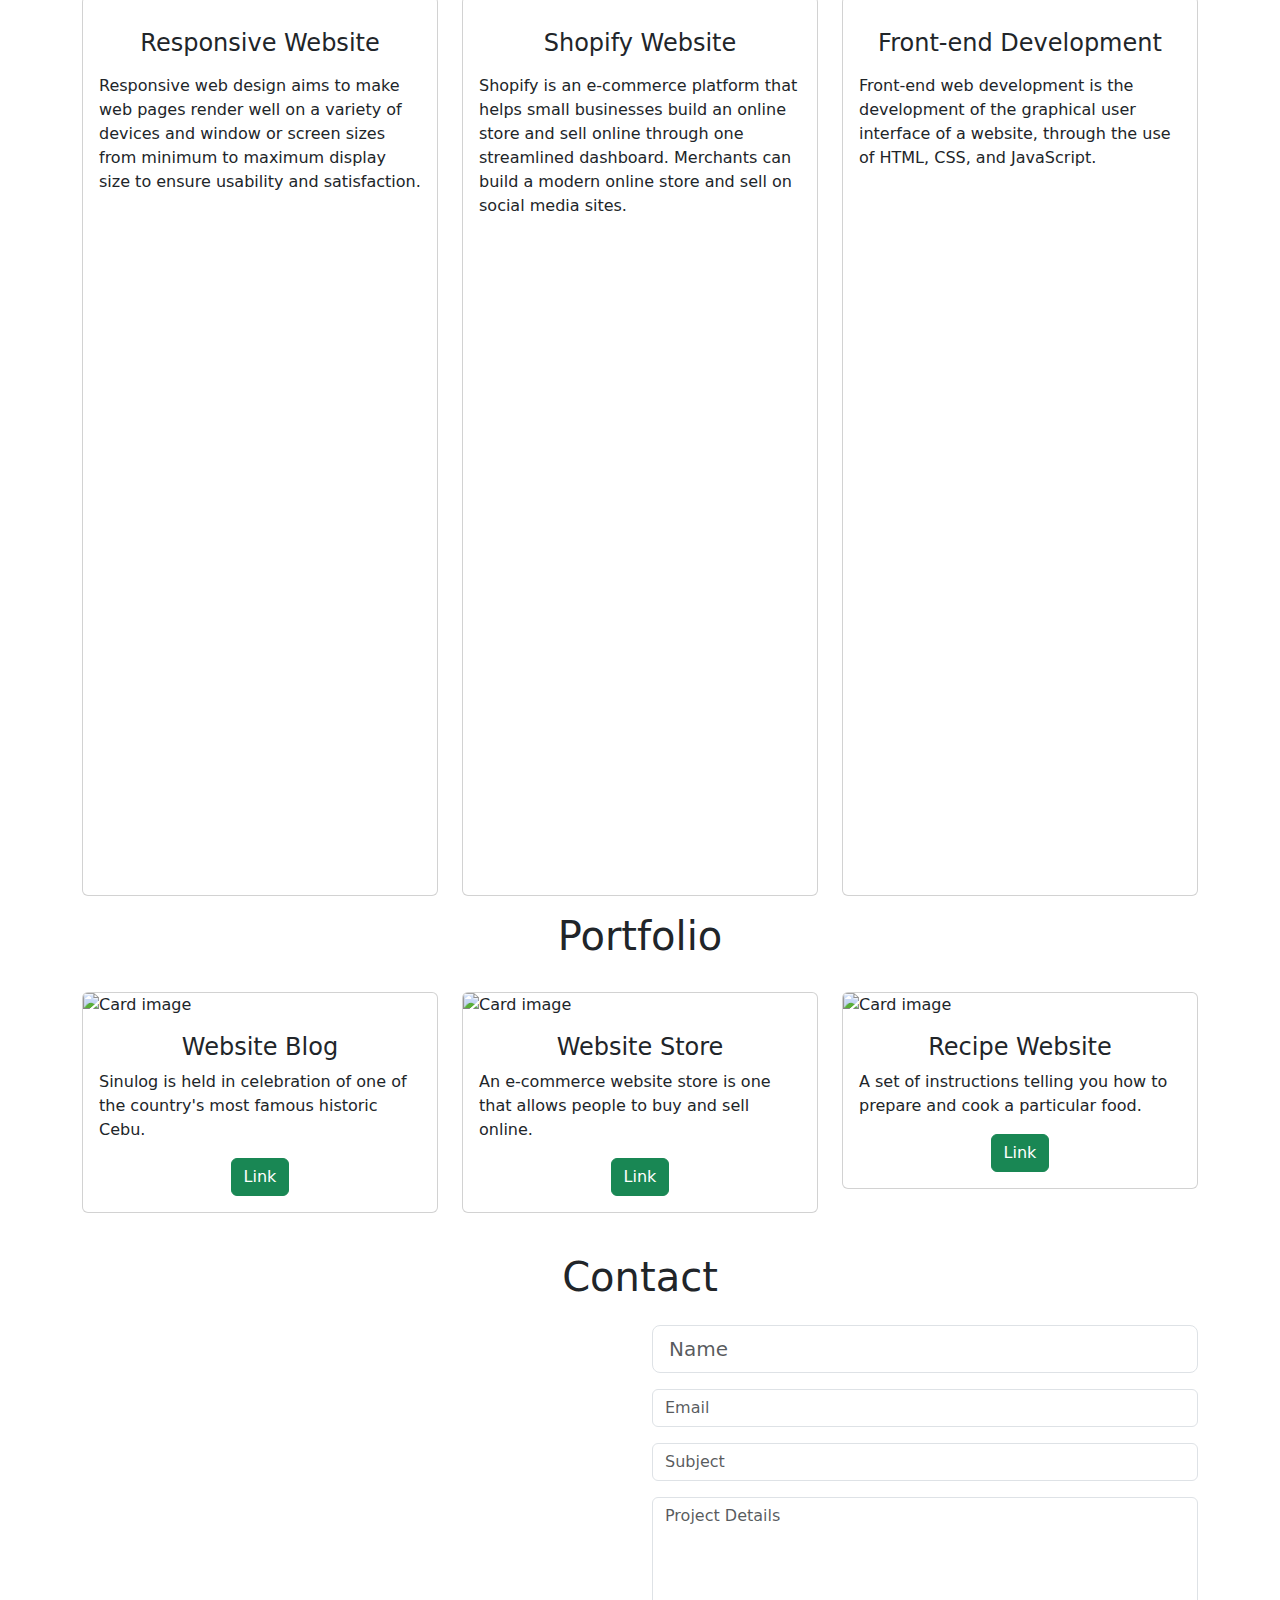
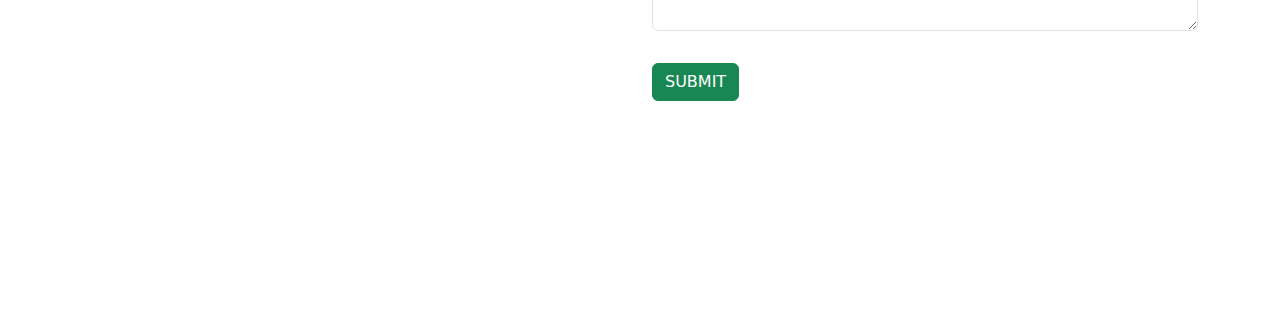
==== commit 353c0458: "deleting adding in about section" ====
--- a/index.html
+++ b/index.html
@@ -95,8 +95,8 @@
                                 <li>Front End Development</li>
                                 <li>Web development</li>
                                 <li>Customized web app development</li>
-                                <li>SEO and Digital Marketing</li>
-                                <li>Custom Small Business Websites</li>
+                                <li>Responsive Website</li>
+                                <li>Shopify Website</li>
 
 
 
